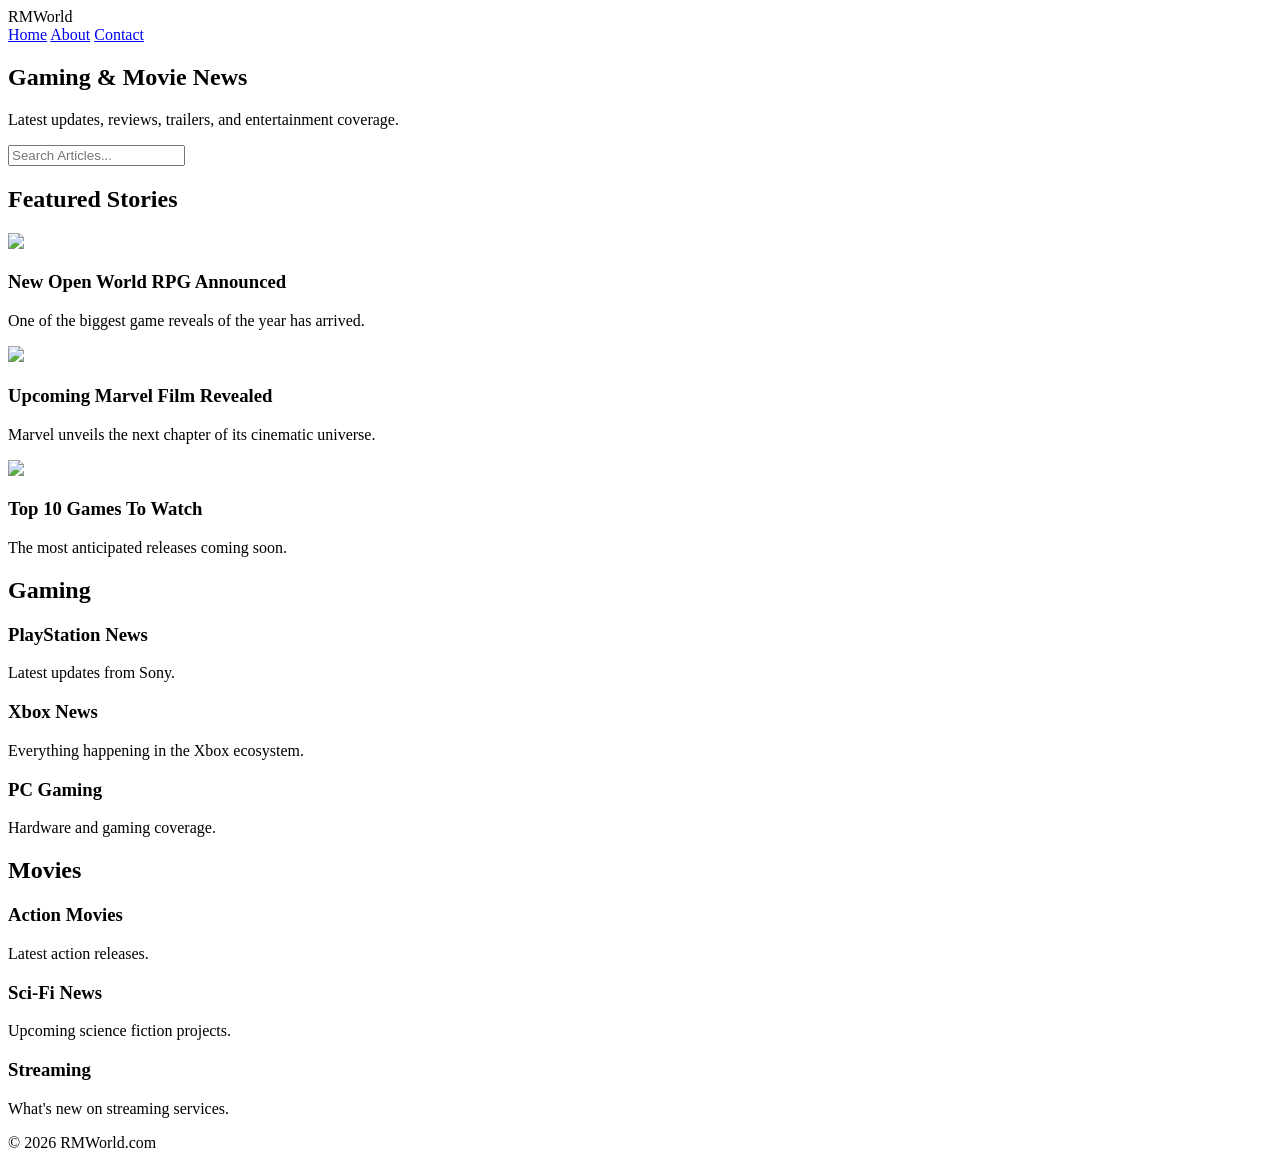
==== index.html @ e5ed6f1f "Create index.html" ====
<!DOCTYPE html>
<html lang="en">
<head>
<meta charset="UTF-8">
<meta name="viewport" content="width=device-width, initial-scale=1.0">
<title>RMWorld | Gaming & Movie News</title>
<link rel="stylesheet" href="style.css">
</head>
<body>

<header>
    <div class="logo">RMWorld</div>

    <nav>
        <a href="index.html">Home</a>
        <a href="about.html">About</a>
        <a href="contact.html">Contact</a>
    </nav>
</header>

<section class="hero">
    <h1>Gaming & Movie News</h1>
    <p>Latest updates, reviews, trailers, and entertainment coverage.</p>

    <input type="text" id="searchInput" placeholder="Search Articles...">
</section>

<section class="featured">

    <h2>Featured Stories</h2>

    <div class="grid">

        <div class="card">
            <img src="https://picsum.photos/500/300?1">
            <h3>New Open World RPG Announced</h3>
            <p>One of the biggest game reveals of the year has arrived.</p>
        </div>

        <div class="card">
            <img src="https://picsum.photos/500/300?2">
            <h3>Upcoming Marvel Film Revealed</h3>
            <p>Marvel unveils the next chapter of its cinematic universe.</p>
        </div>

        <div class="card">
            <img src="https://picsum.photos/500/300?3">
            <h3>Top 10 Games To Watch</h3>
            <p>The most anticipated releases coming soon.</p>
        </div>

    </div>

</section>

<section class="category">

<h2>Gaming</h2>

<div class="grid">

<div class="card">
<h3>PlayStation News</h3>
<p>Latest updates from Sony.</p>
</div>

<div class="card">
<h3>Xbox News</h3>
<p>Everything happening in the Xbox ecosystem.</p>
</div>

<div class="card">
<h3>PC Gaming</h3>
<p>Hardware and gaming coverage.</p>
</div>

</div>

</section>

<section class="category">

<h2>Movies</h2>

<div class="grid">

<div class="card">
<h3>Action Movies</h3>
<p>Latest action releases.</p>
</div>

<div class="card">
<h3>Sci-Fi News</h3>
<p>Upcoming science fiction projects.</p>
</div>

<div class="card">
<h3>Streaming</h3>
<p>What's new on streaming services.</p>
</div>

</div>

</section>

<footer>
    <p>© 2026 RMWorld.com</p>
</footer>

<script src="script.js"></script>

</body>
</html>
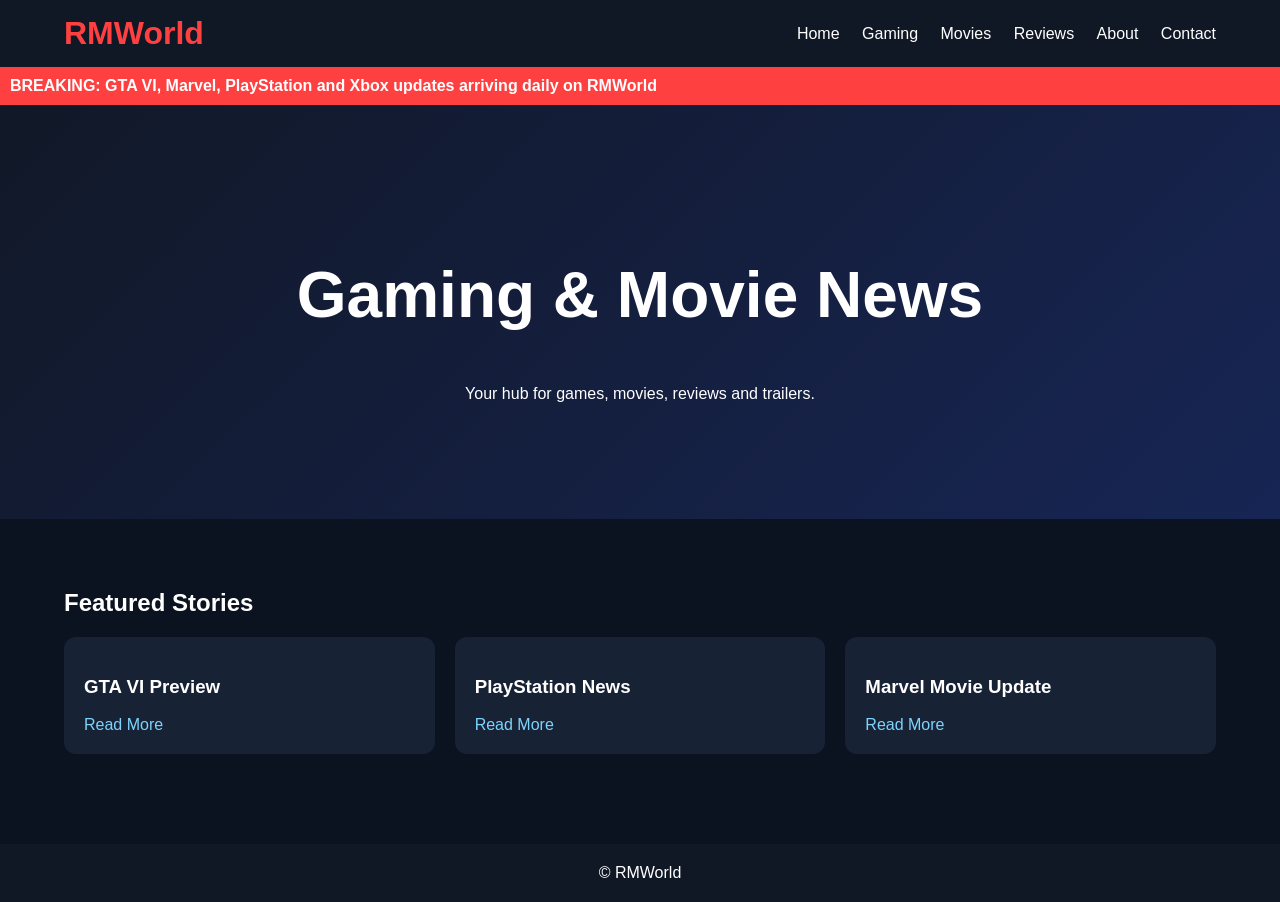
==== commit db142ec3: "Add files via upload" ====
--- a/index.html
+++ b/index.html
@@ -1,113 +1,20 @@
-<!DOCTYPE html>
-<html lang="en">
-<head>
-<meta charset="UTF-8">
-<meta name="viewport" content="width=device-width, initial-scale=1.0">
-<title>RMWorld | Gaming & Movie News</title>
-<link rel="stylesheet" href="style.css">
-</head>
-<body>
-
-<header>
-    <div class="logo">RMWorld</div>
-
-    <nav>
-        <a href="index.html">Home</a>
-        <a href="about.html">About</a>
-        <a href="contact.html">Contact</a>
-    </nav>
-</header>
-
-<section class="hero">
-    <h1>Gaming & Movie News</h1>
-    <p>Latest updates, reviews, trailers, and entertainment coverage.</p>
-
-    <input type="text" id="searchInput" placeholder="Search Articles...">
-</section>
-
-<section class="featured">
-
-    <h2>Featured Stories</h2>
-
-    <div class="grid">
-
-        <div class="card">
-            <img src="https://picsum.photos/500/300?1">
-            <h3>New Open World RPG Announced</h3>
-            <p>One of the biggest game reveals of the year has arrived.</p>
-        </div>
-
-        <div class="card">
-            <img src="https://picsum.photos/500/300?2">
-            <h3>Upcoming Marvel Film Revealed</h3>
-            <p>Marvel unveils the next chapter of its cinematic universe.</p>
-        </div>
-
-        <div class="card">
-            <img src="https://picsum.photos/500/300?3">
-            <h3>Top 10 Games To Watch</h3>
-            <p>The most anticipated releases coming soon.</p>
-        </div>
-
-    </div>
-
-</section>
-
-<section class="category">
-
-<h2>Gaming</h2>
-
-<div class="grid">
-
-<div class="card">
-<h3>PlayStation News</h3>
-<p>Latest updates from Sony.</p>
-</div>
-
-<div class="card">
-<h3>Xbox News</h3>
-<p>Everything happening in the Xbox ecosystem.</p>
-</div>
-
-<div class="card">
-<h3>PC Gaming</h3>
-<p>Hardware and gaming coverage.</p>
-</div>
-
-</div>
-
-</section>
-
-<section class="category">
-
-<h2>Movies</h2>
-
-<div class="grid">
-
-<div class="card">
-<h3>Action Movies</h3>
-<p>Latest action releases.</p>
-</div>
-
-<div class="card">
-<h3>Sci-Fi News</h3>
-<p>Upcoming science fiction projects.</p>
-</div>
-
-<div class="card">
-<h3>Streaming</h3>
-<p>What's new on streaming services.</p>
-</div>
-
-</div>
-
-</section>
-
-<footer>
-    <p>© 2026 RMWorld.com</p>
-</footer>
-
-<script src="script.js"></script>
-
-</body>
-</html>
+<!DOCTYPE html><html><head><meta charset='utf-8'><meta name='viewport' content='width=device-width,initial-scale=1'>
+<title>RMWorld</title><link rel='stylesheet' href='style.css'></head><body>
+<header><div class='logo'>RMWorld</div>
+<nav>
+<a href='index.html'>Home</a>
+<a href='gaming.html'>Gaming</a>
+<a href='movies.html'>Movies</a>
+<a href='reviews.html'>Reviews</a>
+<a href='about.html'>About</a>
+<a href='contact.html'>Contact</a>
+</nav></header>
+<div class='ticker'>BREAKING: GTA VI, Marvel, PlayStation and Xbox updates arriving daily on RMWorld</div>
+<section class='hero'><h1>Gaming & Movie News</h1><p>Your hub for games, movies, reviews and trailers.</p></section>
+<section class='section'><h2>Featured Stories</h2>
+<div class='grid'>
+<div class='card'><h3>GTA VI Preview</h3><a href='articles/gta6-preview.html'>Read More</a></div>
+<div class='card'><h3>PlayStation News</h3><a href='articles/playstation-news.html'>Read More</a></div>
+<div class='card'><h3>Marvel Movie Update</h3><a href='articles/marvel-doomsday.html'>Read More</a></div>
+</div></section>
+<footer>© RMWorld</footer><script src='script.js'></script></body></html>
--- a/style.css
+++ b/style.css
@@ -0,0 +1,15 @@
+
+body{margin:0;font-family:Arial,sans-serif;background:#0b1220;color:#fff}
+header{display:flex;justify-content:space-between;align-items:center;padding:15px 5%;background:#101826;position:sticky;top:0}
+.logo{font-size:32px;font-weight:bold;color:#ff4040}
+nav a{color:white;text-decoration:none;margin-left:18px}
+.hero{padding:100px 20px;text-align:center;background:linear-gradient(135deg,#111827,#172554)}
+.hero h1{font-size:64px}
+.section{padding:50px 5%}
+.grid{display:grid;grid-template-columns:repeat(auto-fit,minmax(260px,1fr));gap:20px}
+.card{background:#182235;border-radius:12px;padding:20px}
+.card a{color:#7dd3fc;text-decoration:none}
+footer{background:#101826;padding:20px;text-align:center;margin-top:40px}
+.ticker{background:#ff4040;padding:10px;font-weight:bold}
+input,textarea{width:100%;padding:12px;margin:8px 0;border-radius:8px;border:none}
+button{padding:12px 20px;background:#ff4040;color:white;border:none;border-radius:8px}
